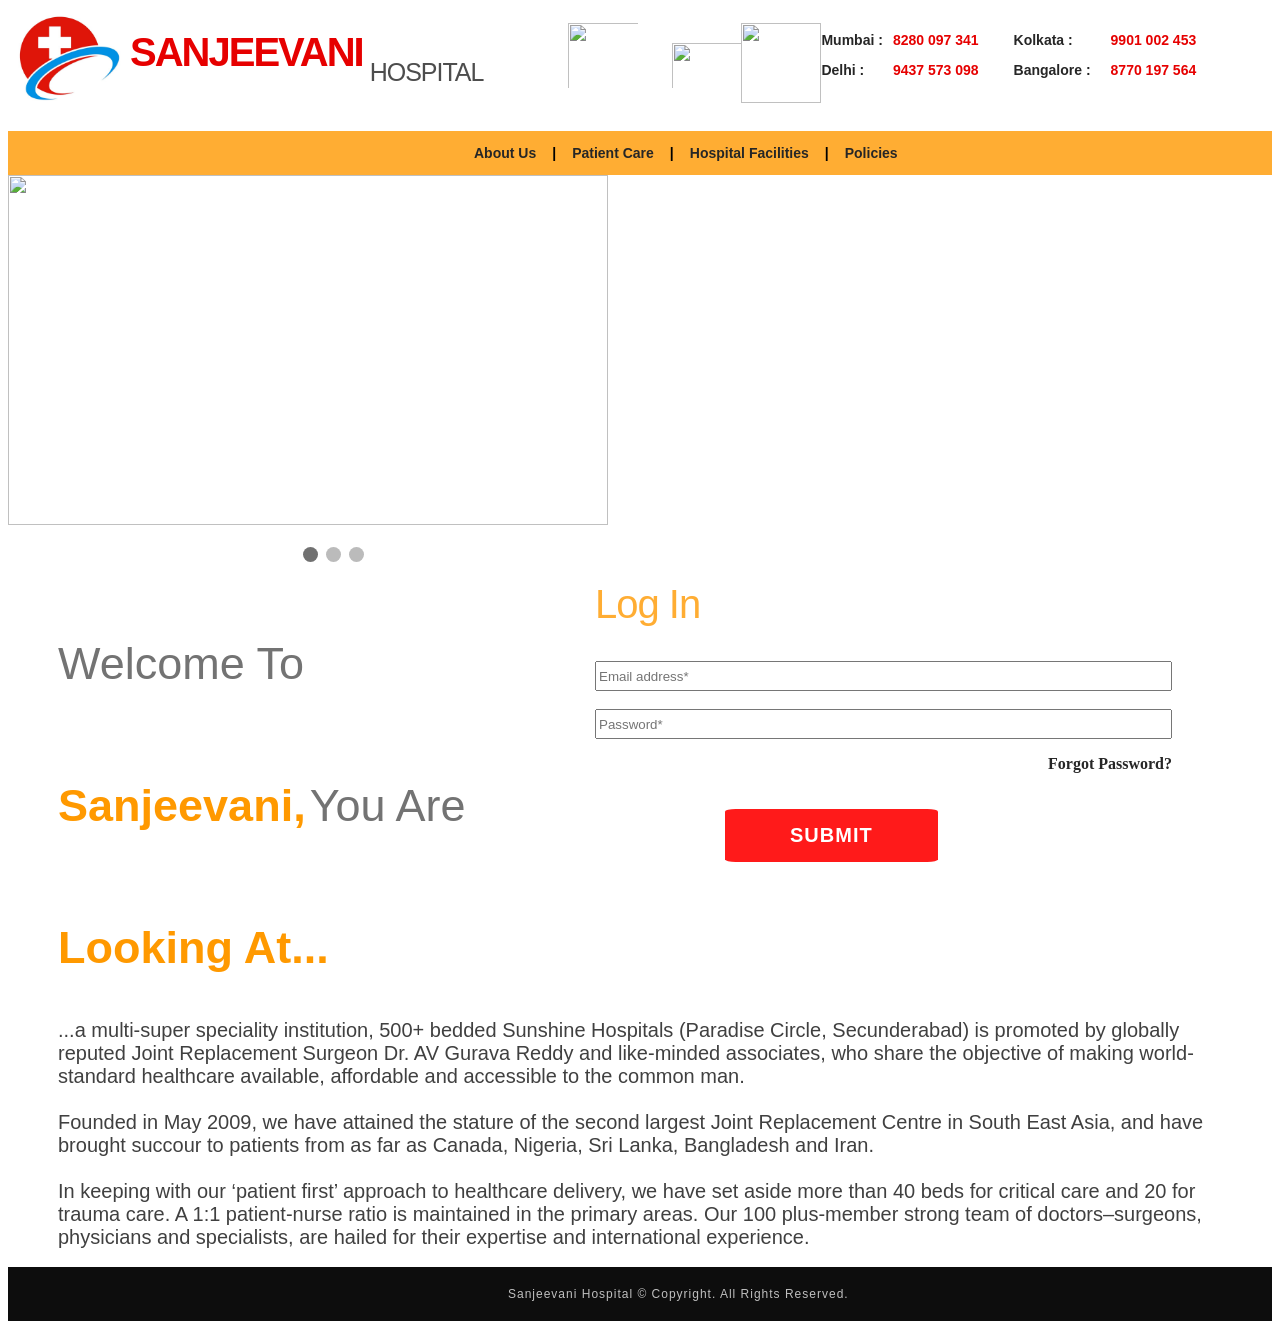
==== index.html @ 3c12bd53 "Renamed it to index" ====
<!DOCTYPE html>
<html>
<head>
<meta name="viewport" content="width=device-width, initial-scale=1">
<title>Hospital Format 2</title>
<link rel="stylesheet" type="text/css" href="hp1.css">
</head>
<body> 
  <a href="www.google.com"><img id="logo" src="hp.jpg"></a>
  <div id="up">
    <p id="logo_txt1">SANJEEVANI</p>
    <p id="logo_txt2">HOSPITAL</p>
    <img id="nabh" src="C:\Users\ACER\Sublime Programs\Hospital\nabh.jpg">
    <img id="em" src="C:\Users\ACER\Sublime Programs\Hospital\em.jpg">
    <img id="line" src="C:\Users\ACER\Sublime Programs\Hospital\li.jpg">
    <div id="in">
      <p id="ct1">9901 002 453</p><p id="c1">8770 197 564</p>
    </div>
    <div id="in1">
      <p id="ct2">Kolkata : </p><p id="c2">Bangalore : </p>
    </div>
    <div id="in2">
      <p id="ct3">8280 097 341</p><p id="c3">9437 573 098</p>
    </div>
    <div id="in3">
      <p id="ct4">Mumbai : </p><p id="c4">Delhi : </p>
    </div> 
  </div>
    <br>
    <br>

  <div class="navbar">
    <div class="dropdown1">
      <button class="dropbtn1">About Us</button><strong>|</strong>
      <div class="dropdown-content1">
        <a href=#l1>About Sanjeevani Hospital</a>
        <a href=#l2>Our Mission and Values</a>
        <a href=#l3>Awards and Honours</a>
        <a href=#l4>Corporate Alliances</a>
      </div>
    </div>
    <div class="dropdown2">
      <button class="dropbtn2">Patient Care</button><strong>|</strong>
      <div class="dropdown-content2">
        <a href=#l1>Patient Queries</a>
        <a href=#l2>Medical Insurance</a>
        <a href=#l3>FAQs</a>
      </div>
    </div>

    <div class="dropdown3">
      <button class="dropbtn3">Hospital Facilities</button><strong>|</strong>
      <div class="dropdown-content3">
        <a href=#l1>ICU< AMCCU Care Units</a>
        <a href=#l2>Lab Services</a>
        <a href=#l3>Blood Bank Services</a>
      </div>
    </div>
    <div class="dropdown4">
      <button class="dropbtn4">Policies</button>
      <div class="dropdown-content4">
        <a href=#l1>Privacy Policy</a>
        <a href=#l2>Terms and Conditions</a>
      </div>
    </div>
  </div>

    <!-- Slideshow container -->
<div class="slideshow-container">
  <!-- Full-width images with number and caption text -->
  <div class="mySlides fade">
    <img src="C:\Users\ACER\Sublime Programs\Hospital\h1.jpg" style="width:600px; height: 350px">
  </div>

  <div class="mySlides fade">
    <img src="C:\Users\ACER\Sublime Programs\Hospital\h2.jpg" style="width:600px; height: 350px">
  </div>

  <div class="mySlides fade">
    <img src="C:\Users\ACER\Sublime Programs\Hospital\h3.jpg" style="width:600px; height: 350px">
  </div>

  <!-- Next and previous buttons -->
  <a class="prev" onclick="plusSlides(-1)">&#10094;</a>
  <a class="next" onclick="plusSlides(1)">&#10095;</a>
<br>

  <!-- The dots/circles -->
  <div class="pointers" style="text-align:center">
    <span class="dot" onclick="currentSlide(1)"></span> 
    <span class="dot" onclick="currentSlide(2)"></span> 
    <span class="dot" onclick="currentSlide(3)"></span> 
  </div>
</div>
<br>

<div class="form">
      
      <p class="tab"><a href="#login">Log In</a></p><br>
          
      <form>
        <input id="mail" type="text" name="email" size="70" style="height: 30px" placeholder="Email address*" onClick="placeholder='';" ><br><br>
        <input id="pwd" type="text" name="pwd" size="70" style="height: 30px" placeholder="Password*" onClick="placeholder='';" ><br>
      </form> 
          
      <p class="forgot"><a href="#">Forgot Password?</a></p><br><br><br>
          
      <button class="submit">SUBMIT</button>
     
</div>
<div class="welcome">
  <p id="one">Welcome To</p>
  <p id="two">Sanjeevani,</p>
  <p id="three">You Are</p>
  <p id="four">Looking At...</p>
</div>

<div class="desc">
  ...a multi-super speciality institution, 500+ bedded Sunshine Hospitals (Paradise Circle, Secunderabad) is promoted by globally reputed Joint Replacement Surgeon Dr. AV Gurava Reddy and like-minded associates, who share the objective of making world-standard healthcare available, affordable and accessible to the common man.
  <br><br>
  Founded in May 2009, we have attained the stature of the second largest Joint Replacement Centre in South East Asia, and have brought succour to patients from as far as Canada, Nigeria, Sri Lanka, Bangladesh and Iran.
  <br><br>
  In keeping with our ‘patient first’ approach to healthcare delivery, we have set aside more than 40 beds for critical care and 20 for trauma care. A 1:1 patient-nurse ratio is maintained in the primary areas. Our 100 plus-member strong team of doctors–surgeons, physicians and specialists, are hailed for their expertise and international experience.
</div>
<br><br>
<div class="end">
  Sanjeevani Hospital © Copyright. All Rights Reserved.
</div>
<script src="hp1.js">
</script>
</body>
</html>
---- hp1.css ----
#logo{
  float: left;
  height: 100px;
  width: 120px;
  padding: 5px;
  display: inline-block;
}

#logo_txt1{
  float: left;
  font-family: Gotham SSm A,Gotham SSm B,Helvetica,Arial,sans-serif;
  padding: 2px;
  margin: 20px 0 0 0;
  font-size: 40px;
  letter-spacing: -2px;
  color: #e60000;
  font-weight: 600;
  text-decoration: none;
  display: inline-block;
}

#logo_txt2{
  float: left;
  font-family: Gotham SSm A,Gotham SSm B,Helvetica,Arial,sans-serif;
  font-size: 25px;
  margin: 50px 5px 5px 5px;
  padding: 30px 0 0 -80px;
  letter-spacing: -1px;
    color: #4d4d4d;
    font-weight: 500;
    text-decoration: none;
    display: inline-block;
}

#up{
  display: inline-block;
}

#nabh{
  height: 80px;
  width: 150px;
  padding: 15px 0 0 80px;
}

#em{
  padding: 0 0 15px 30px;
  height: 60px;
  width: 100px;
}

#line{
  height: 80px;
  width: 80px;
  margin: 0 0 10px -5px;
  display: inline-block;
}

#in{
  float: right;
  padding: 10px 0 0 10px;
  font-size: 14px;
}

#in1{
  float: right;
  padding: 10px 10px 0 25px;
  font-size: 14px;
}

#in2{
  float: right;
  padding: 10px 10px 0 0;
  font-size: 14px;
}

#in3{
  float: right;
  padding: 10px 10px 0 0;
  font-size: 14px;
}

#ct1{
  font-family: Gotham SSm A,Gotham SSm B,Helvetica,Arial,sans-serif;
  font-weight: bold;
  color: #e60000;
}

#c1{
  font-family: Gotham SSm A,Gotham SSm B,Helvetica,Arial,sans-serif;
  font-weight: bold;
  color: #e60000;
}

#ct2{
  font-family: Gotham SSm A,Gotham SSm B,Helvetica,Arial,sans-serif;
  font-weight: bold;
  color: #262626;
}

#c2{
  font-family: Gotham SSm A,Gotham SSm B,Helvetica,Arial,sans-serif;
  font-weight: bold;
  color: #262626;
}

#ct3{
  font-family: Gotham SSm A,Gotham SSm B,Helvetica,Arial,sans-serif;
  font-weight: bold;
  color: #e60000;
}

#c3{
  font-family: Gotham SSm A,Gotham SSm B,Helvetica,Arial,sans-serif;
  font-weight: bold;
  color: #e60000;
}

#ct4{
  font-family: Gotham SSm A,Gotham SSm B,Helvetica,Arial,sans-serif;
  font-weight: bold;
  color: #262626;
}

#c4{
  font-family: Gotham SSm A,Gotham SSm B,Helvetica,Arial,sans-serif;
  font-weight: bold;
  color: #262626;
}

#ct2:hover{
  color: #ffcc00;
}

#c2:hover{
  color: #ffcc00;
}

#ct4:hover{
  color: #ffcc00;
}

#c4:hover{
  color: #ffcc00;
}

* {box-sizing:border-box}

/* Slideshow container */
.slideshow-container {
  max-width: 1000px;
  position: relative;
  margin: auto;
}

/* Hide the images by default */
.mySlides {
  display: none;
}

/* Next & previous buttons */
.prev, .next {
  cursor: pointer;
  position: absolute;
  top: 50%;
  width: auto;
  margin-top: -22px;
  padding: 16px;
  color: white;
  font-weight: bold;
  font-size: 18px;
  transition: 0.6s ease;
  border-radius: 0 3px 3px 0;
  user-select: none;
}

/* Position the "next button" to the right */
.next {
  left: 93%;
  border-radius: 3px 0 0 3px;
}

/* On hover, add a black background color with a little bit see-through */
.prev:hover, .next:hover {
  background-color: rgba(0,0,0,0.8);
}

/* The dots/bullets/indicators */
.dot {
  cursor: pointer;
  height: 15px;
  width: 15px;
  margin: 0 2px 0;
  background-color: #bbb;
  border-radius: 50%;
  display: inline-block;
  transition: background-color 0.6s ease;
}

/*The pack of dots*/
.pointers{
  padding-left: 50px;
  display: block;
}

.active, .dot:hover {
  background-color: #717171;
}

/* Fading animation */
.fade {
  -webkit-animation-name: fade;
  -webkit-animation-duration: 1.5s;
  animation-name: fade;
  animation-duration: 1.5s;
}

@-webkit-keyframes fade {
  from {opacity: .4} 
  to {opacity: 1}
}

@keyframes fade {
  from {opacity: .4} 
  to {opacity: 1}
}


.navbar {
  overflow: hidden;
  background-color: #ffad33;
  font-family: Arial, Gotham SSm A,Gotham SSm B,Helvetica,sans-serif;
  font-size: 14px;
}

.navbar a {
  float: left;
  font-size: 14px;
  color: black;
  text-align: center;
  padding: 14px 16px;
  text-decoration: none;
  font-family: Arial, Gotham SSm A,Gotham SSm B,Helvetica,sans-serif;
}

.dropdown1{
  padding-left: 450px;
}

.dropdown1, .dropdown2, .dropdown3, .dropdown4 {
  float: left;
  overflow: hidden;
}

.dropdown1 .dropbtn1, .dropdown2 .dropbtn2, .dropdown3 .dropbtn3, .dropdown4 .dropbtn4 {
  font-size: 14px;  
  font-family: Arial, Gotham SSm A,Gotham SSm B,Helvetica,sans-serif;
  border: none;
  outline: none;
  color: #262626;
  padding: 14px 16px;
  background-color: inherit;
  font-family: inherit;
  margin: 0;
  font-weight: 600;
}

.navbar a:hover, .dropdown1:hover .dropbtn1, .navbar a:hover, .dropdown2:hover .dropbtn2, .navbar a:hover, .dropdown3:hover .dropbtn3, .navbar a:hover, .dropdown4:hover .dropbtn4{
  color: #ff3300;
}

.dropdown-content1, .dropdown-content2, .dropdown-content3, .dropdown-content4 {
  display: none;
  position: absolute;
  background-color: #f9f9f9;
  min-width: 160px;
  box-shadow: 0px 8px 16px 0px rgba(0,0,0,0.2);
  z-index: 1;
}

.dropdown-content1 a, .dropdown-content2 a, .dropdown-content3 a, .dropdown-content4 a {
  float: none;
  color: white;
  padding: 12px 16px;
  text-decoration: none;
  display: block;
  text-align: left;
  background-color: #333333;
}

.dropdown-content1 a:hover, .dropdown-content2 a:hover, .dropdown-content3 a:hover, .dropdown-content4 a:hover {
  background-color:#ffad33;
  color: #000000;
}

.dropdown1:hover .dropdown-content1, .dropdown2:hover .dropdown-content2, .dropdown3:hover .dropdown-content3, .dropdown4:hover .dropdown-content4  {
  display: block;
}

.welcome{
  padding: 400px 200px 0 50px;
}

#one{
  display: inline-block;
  font-family: Arial, Gotham SSm A,Gotham SSm B,Helvetica,sans-serif;
  color: #737373;
  font-size: 45px;
}

#two{
  display: inline-block;
  font-family: Arial, Gotham SSm A,Gotham SSm B,Helvetica,sans-serif;
  color: #ff9900;
  font-size: 45px;
  font-weight: 800;
}

#three{
  display: inline-block;
  font-family: Arial, Gotham SSm A,Gotham SSm B,Helvetica,sans-serif;
  color: #737373;
  font-size: 45px;
}

#four{
  display: inline-block;
  font-family: Arial, Gotham SSm A,Gotham SSm B,Helvetica,sans-serif;
  color: #ff9900;
  font-size: 45px;
  font-weight: 800;
}

.slideshow-container{
  float: left;  
  display: block;
}

.form{
  float:right;
  margin: 0 90px;
  padding: 0 10px 0 10px;
}

.tab a{
  font-family: 'Titillium Web', sans-serif;
  text-decoration: none;
  font-size: 40px;
  color: #ffad33;
  letter-spacing: -1px;
}


.submit {
  margin: 0 0 10px 130px;
  background: #ff1a1a;
  border: red;
  border-radius: 5%;
  font-family: 'Titillium Web', sans-serif;
  color: white;
  font-size: 20px;
  padding: 15px 65px 15px 65px;
  font-weight: 600;
  letter-spacing: 1px;
  cursor: pointer;
 /*text-shadow: -1px 0 black, 0 1px black, 1px 0 black, 0 -1px black;*/
}

.submit:hover{
  background: #666666;
}

.forgot a{
  text-decoration: none;
  float: right;
  color: #262626;
  font-weight: 600;
}

.forgot a:hover{
  color: #ffad33;
}

#mail: focus{
  background-color: lightblue;
}

.desc{
  margin: 0 50px 0 50px;
  display: inline-block;
  font-family: Arial, Gotham SSm A,Gotham SSm B,Helvetica,sans-serif;
  color: #404040;
  font-size: 20px;
}

.end{
  background-color: #0d0d0d;
  font-family:  Arial, Gotham SSm A,Gotham SSm B,Helvetica,sans-serif;
  color: #bfbfbf;
  font-size: 12px;
  letter-spacing: 1px;
  padding: 20px 0 20px 500px;
}
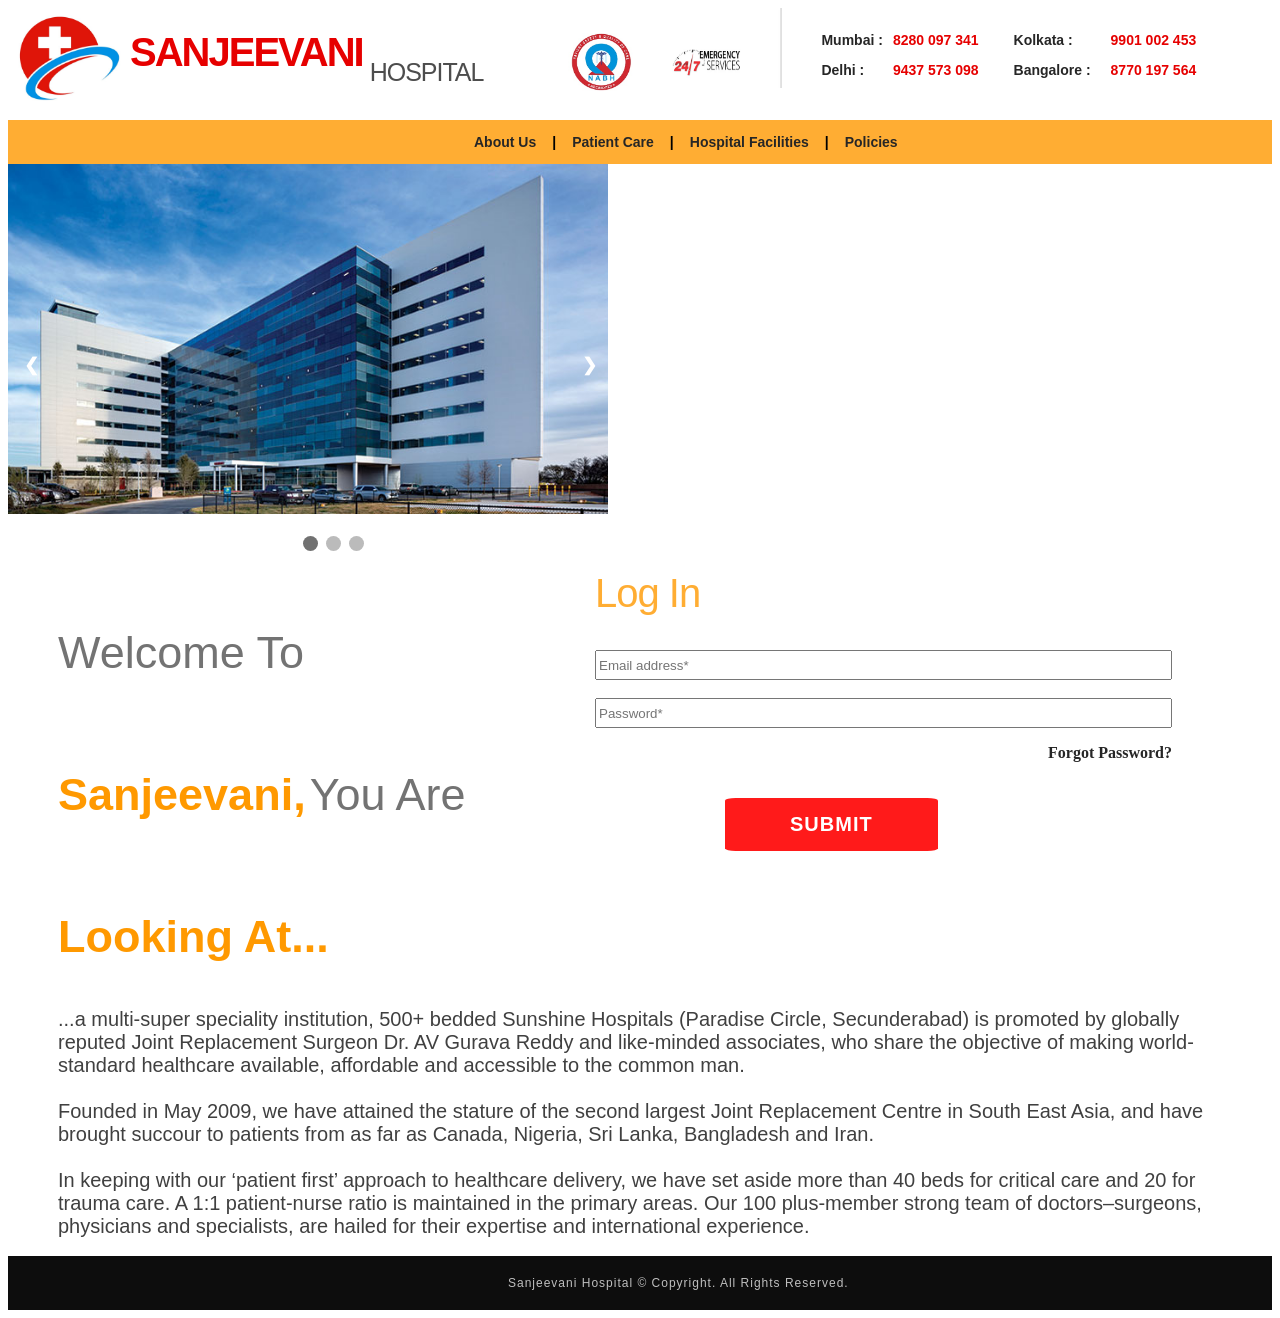
==== commit 0dfafaae: "images still ain't visible" ====
--- a/index.html
+++ b/index.html
@@ -10,9 +10,9 @@
   <div id="up">
     <p id="logo_txt1">SANJEEVANI</p>
     <p id="logo_txt2">HOSPITAL</p>
-    <img id="nabh" src="C:\Users\ACER\Sublime Programs\Hospital\nabh.jpg">
-    <img id="em" src="C:\Users\ACER\Sublime Programs\Hospital\em.jpg">
-    <img id="line" src="C:\Users\ACER\Sublime Programs\Hospital\li.jpg">
+    <img id="nabh" src="nabh.jpg">
+    <img id="em" src="em.jpg">
+    <img id="line" src="li.jpg">
     <div id="in">
       <p id="ct1">9901 002 453</p><p id="c1">8770 197 564</p>
     </div>
@@ -69,15 +69,15 @@
 <div class="slideshow-container">
   <!-- Full-width images with number and caption text -->
   <div class="mySlides fade">
-    <img src="C:\Users\ACER\Sublime Programs\Hospital\h1.jpg" style="width:600px; height: 350px">
+    <img src="h1.jpg" style="width:600px; height: 350px">
   </div>
 
   <div class="mySlides fade">
-    <img src="C:\Users\ACER\Sublime Programs\Hospital\h2.jpg" style="width:600px; height: 350px">
+    <img src="h2.jpg" style="width:600px; height: 350px">
   </div>
 
   <div class="mySlides fade">
-    <img src="C:\Users\ACER\Sublime Programs\Hospital\h3.jpg" style="width:600px; height: 350px">
+    <img src="h3.jpg" style="width:600px; height: 350px">
   </div>
 
   <!-- Next and previous buttons -->
